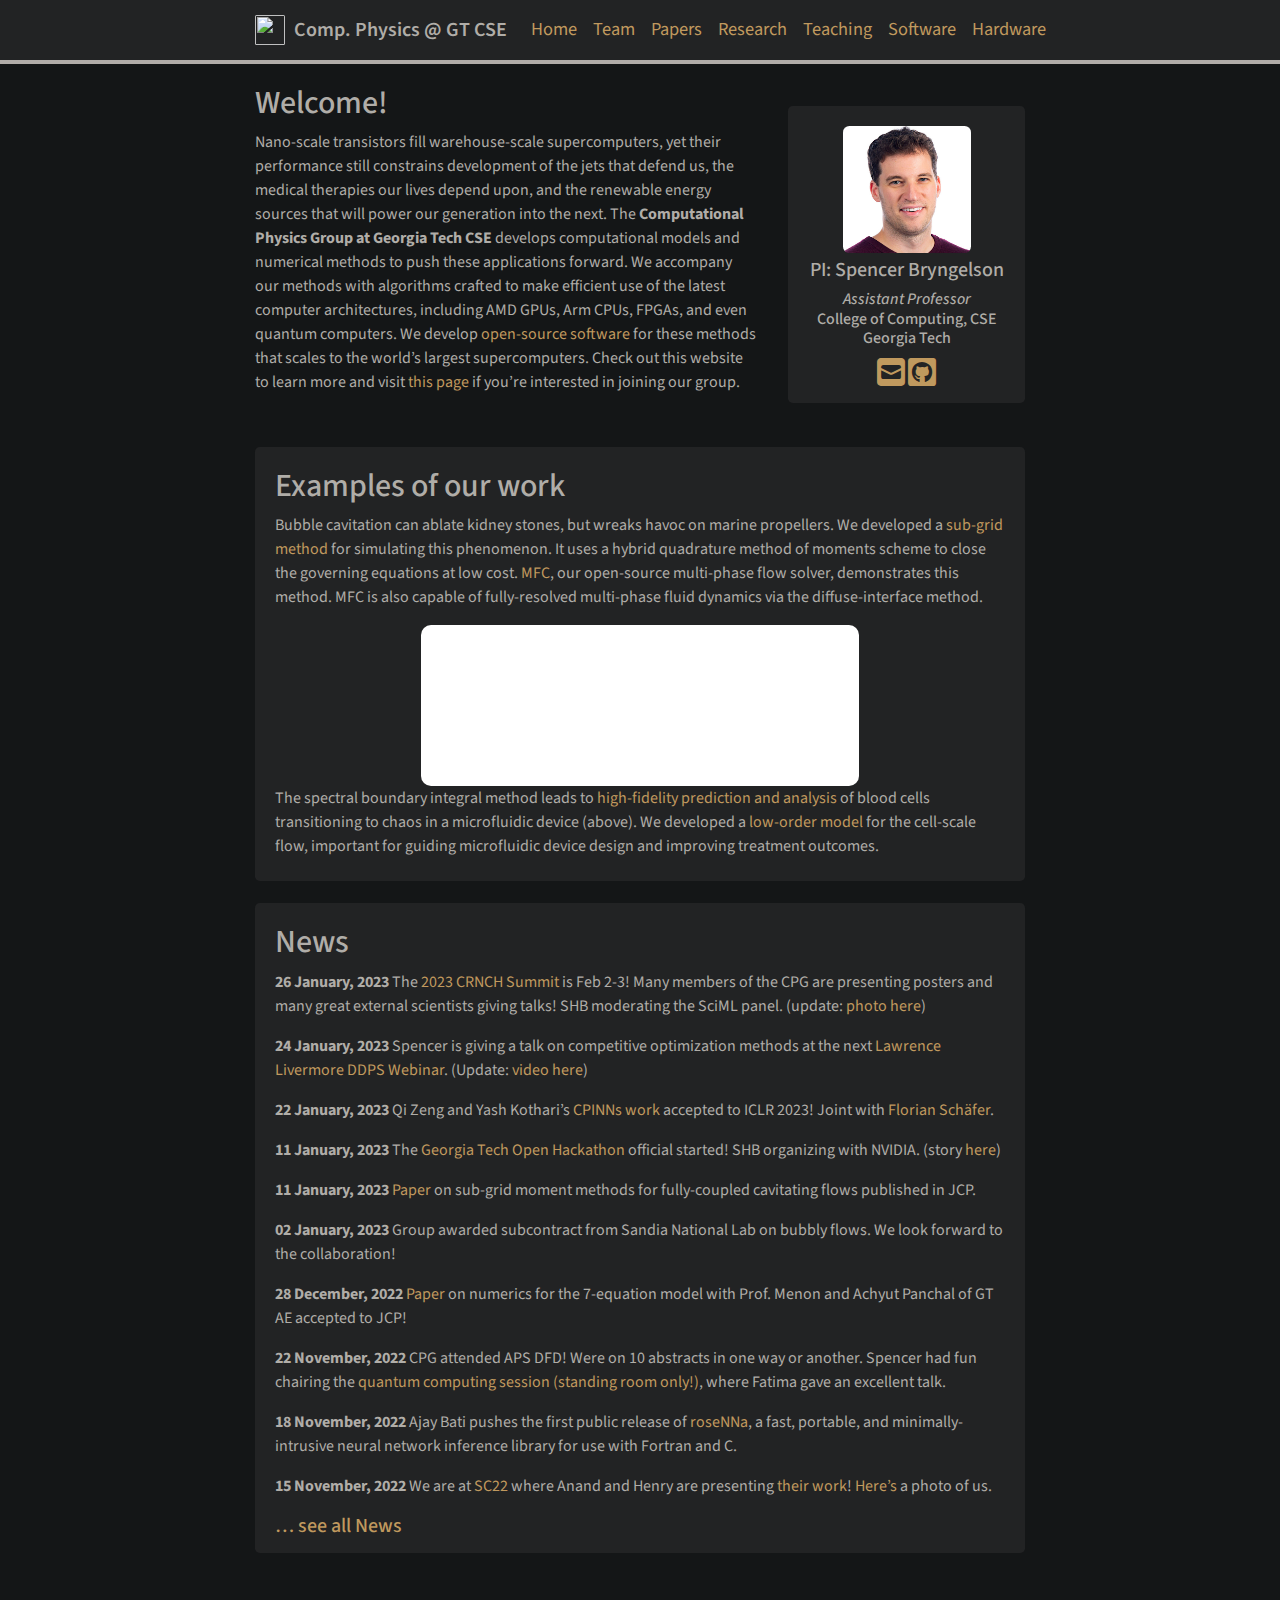
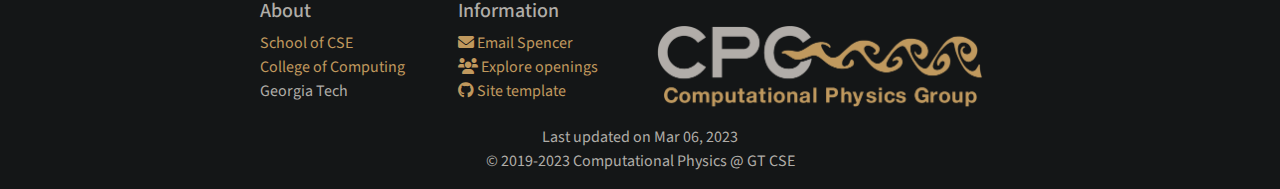
==== index.html @ 9ec06673 "Site updated at 2023-03-06 13:08:43 UTC" ====
<!DOCTYPE html>
<html>

  <head>
  <meta charset="utf-8">
  <meta http-equiv="X-UA-Compatible" content="IE=edge">
  <meta name="viewport" content="width=device-width, initial-scale=1">

  <title>Home - Comp. Physics @ GT CSE</title>
  <meta name="description" content="Compuational Physics Group at Georgia Tech CSE">
  <link rel="stylesheet" href="/assets/main.css">
  <link rel="canonical" href="/">
  <link rel="shortcut icon" type ="image/x-icon" href="/favicon.ico">
  <!-- <link rel="stylesheet" href="https://maxcdn.bootstrapcdn.com/font-awesome/4.2.0/css/font-awesome.min.css"> -->
  <!-- <link rel="stylesheet" href="https://cdn.jsdelivr.net/npm/@fortawesome/fontawesome-free@5.15.4/css/fontawesome.min.css"> -->
  <!-- <link href="https://cdnjs.cloudflare.com/ajax/libs/font-awesome/5.13.0/css/all.min.css" rel="stylesheet"> -->
  <link href="https://cdnjs.cloudflare.com/ajax/libs/font-awesome/6.0.0/css/all.min.css" rel="stylesheet">
  <!-- <link rel="stylesheet" href="https://cdn.rawgit.com/jpswalsh/academicons/master/css/academicons.min.css"> -->
  <link rel="stylesheet" href="https://cdn.jsdelivr.net/gh/jpswalsh/academicons@1/css/academicons.min.css">


  <link rel="preconnect" href="https://player.vimeo.com">
  <link rel="preconnect" href="https://i.vimeocdn.com">
  <link rel="preconnect" href="https://f.vimeocdn.com">



<!-- Google Analytics (original) -->
<script>
  (function(i,s,o,g,r,a,m){i['GoogleAnalyticsObject']=r;i[r]=i[r]||function(){
  (i[r].q=i[r].q||[]).push(arguments)},i[r].l=1*new Date();a=s.createElement(o),
  m=s.getElementsByTagName(o)[0];a.async=1;a.src=g;m.parentNode.insertBefore(a,m)
  })(window,document,'script','https://www.google-analytics.com/analytics.js','ga');

  ga('create', 'UA-167467135-1', 'auto');
  ga('send', 'pageview');

</script>

<!-- Global site tag (gtag.js) - Google Analytics 4 -->
<script async src="https://www.googletagmanager.com/gtag/js?id=G-BKG8WP924R"></script>
<script>
  window.dataLayer = window.dataLayer || [];
  function gtag(){dataLayer.push(arguments);}
  gtag('js', new Date());

  gtag('config', 'G-BKG8WP924R');
</script>

<!-- Google Tag Manager -->
<script>(function(w,d,s,l,i){w[l]=w[l]||[];w[l].push({'gtm.start':
new Date().getTime(),event:'gtm.js'});var f=d.getElementsByTagName(s)[0],
j=d.createElement(s),dl=l!='dataLayer'?'&l='+l:'';j.async=true;j.src=
'https://www.googletagmanager.com/gtm.js?id='+i+dl;f.parentNode.insertBefore(j,f);
    })(window,document,'script','dataLayer','GTM-5KBZDTG');</script>
<!-- End Google Tag Manager -->



<!-- Begin Jekyll SEO tag v2.8.0 -->
<title>Home | Comp. Physics @ GT CSE</title>
<meta name="generator" content="Jekyll v4.3.1" />
<meta property="og:title" content="Home" />
<meta property="og:locale" content="en_US" />
<meta name="description" content="Compuational Physics Group at Georgia Tech CSE" />
<meta property="og:description" content="Compuational Physics Group at Georgia Tech CSE" />
<link rel="canonical" href="/" />
<meta property="og:url" content="/" />
<meta property="og:site_name" content="Comp. Physics @ GT CSE" />
<meta property="og:type" content="website" />
<meta name="twitter:card" content="summary" />
<meta property="twitter:title" content="Home" />
<script type="application/ld+json">
{"@context":"https://schema.org","@type":"WebSite","description":"Compuational Physics Group at Georgia Tech CSE","headline":"Home","name":"Comp. Physics @ GT CSE","url":"/"}</script>
<!-- End Jekyll SEO tag -->



</head>


  <body>

    <!-- Google Tag Manager (noscript) -->
<noscript><iframe src="https://www.googletagmanager.com/ns.html?id=GTM-5KBZDTG"
height="0" width="0" style="display:none;visibility:hidden"></iframe></noscript>
<!-- End Google Tag Manager (noscript) -->

<nav class="navbar sticky-top navbar-expand-md navbar-dark bg-dark justify-content-center">
    <div class="container-fluid">
    <a class="navbar-brand" href="/">
        <img src="/favicon.ico" width="30" height="30" style="margin-right:5px" class="d-inline-block align-top" alt="">
        Comp. Physics @ GT CSE
    </a>
    <button class="navbar-toggler" type="button" data-bs-toggle="collapse" data-bs-target="#navbarSupportedContent" aria-controls="navbarSupportedContent" aria-expanded="false" aria-label="Toggle navigation">
        <span class="navbar-toggler-icon"></span>
    </button>
    <div class="collapse navbar-collapse" id="navbarSupportedContent">
        <ul class="navbar-nav mr-auto">
            <li class="nav-item dropdown">
                <li class="nav-item">
                  <a class="nav-link" href="/">Home</a>
                </li> 
                
                    <li class="nav-item">
                        <a class="nav-link" href="/team">Team</a>
                    </li> 
                
                    <li class="nav-item">
                        <a class="nav-link" href="/papers">Papers</a>
                    </li> 
                
                    <li class="nav-item">
                        <a class="nav-link" href="/research">Research</a>
                    </li> 
                
                    <li class="nav-item">
                        <a class="nav-link" href="/teaching">Teaching</a>
                    </li> 
                
                    <li class="nav-item">
                        <a class="nav-link" href="/software">Software</a>
                    </li> 
                
                    <li class="nav-item">
                        <a class="nav-link" href="/hardware">Hardware</a>
                    </li> 
                
                <!-- <a class="nav-link" href="/GSCS22">GSCS22</a> -->
            </li>
        </ul>
    </div>
    </div>
</nav>


    <div class="container-fluid">
      <div class="row">
        <div id="homeid" class="col-sm-8 col-xs-12">
  <h2 id="welcome">Welcome!</h2>
  <p>Nano-scale transistors fill warehouse-scale supercomputers, yet their performance still constrains development of the jets that defend us, the medical therapies our lives depend upon, and the renewable energy sources that will power our generation into the next.
The <strong>Computational Physics Group at Georgia Tech CSE</strong> develops computational models and numerical methods to push these applications forward.
We accompany our methods with algorithms crafted to make efficient use of the latest computer architectures, including AMD GPUs, Arm CPUs, FPGAs, and even quantum computers.
We develop <a href="/software/" target="_blank">open-source software</a> for these methods that scales to the world’s largest supercomputers. 
Check out this website to learn more and visit <a href="/vacancies.html">this page</a> if you’re interested in joining our group.</p>
</div>
<div id="newsid" class="col-sm-4 col-xs-12">
  <div>

    <div class="jumbotron">
      <center>
	 <a href="/team"><img src="/images/teampic/spencer.jpeg" width="65%" style="block:inline; margin-left:auto; margin-right:auto; margin-bottom:5px;" /></a>
   <h5>PI: Spencer Bryngelson</h5>
   <h6><i>Assistant Professor</i><br /> College of Computing, CSE <br />Georgia Tech</h6>
   <div style="margin-bottom:5px">
   <a href="https://cse.gatech.edu/people/spencer-bryngelson" target="_blank"><i class="ai ai-archive-square ai-2x"></i></a> 
   <a href="mailto:shb@gatech.edu" target="_blank"><i class="fa fa-envelope-square fa-2x"></i></a> 
    <a href="/cv/cv.pdf" target="_blank"><i class="ai ai-cv-square ai-2x"></i></a> 
    <a href="https://scholar.google.com/citations?user=dM-nHdMAAAAJ&amp;hl=en" target="_blank"><i class="ai ai-google-scholar-square ai-2x"></i></a> 
    <a href="https://github.com/comp-physics" target="_blank"><i class="fab fa-github-square fa-2x"></i></a> 
    <a href="https://www.researchgate.net/profile/Spencer_Bryngelson" target="_blank"><i class="ai ai-researchgate-square ai-2x"></i></a> 
  </div>
  </center>
    </div>

  </div>
</div>
<div class="col-sm-12">
  <div class="jumbotron">
    <h2>Examples of our work</h2>

    <p>Bubble cavitation can ablate kidney stones, but wreaks havoc on marine propellers.
We developed a <a href="/papers/charalampopoulos-RSA-21.pdf" target="_blank">sub-grid method</a> for simulating this phenomenon.
It uses a hybrid quadrature method of moments scheme to close the governing equations at low cost.
<a href="https://mflowcode.github.io/" target="_blank">MFC</a>, our open-source multi-phase flow solver, demonstrates this method.
MFC is also capable of fully-resolved multi-phase fluid dynamics via the diffuse-interface method.</p>

    <div style="padding:2px;background:#fff;webkit-border-radius:10px;-moz-border-radius:10px;border-radius:10px;width:60%;margin:0 auto;overflow:hidden;">
      <iframe src="https://player.vimeo.com/video/455688517?autoplay=1&amp;loop=1&amp;autopause=0&amp;muted=1&amp;quality=360p&amp;background=1" frameborder="0" width="100%" allow="autoplay"></iframe>
    </div>

    <p>The spectral boundary integral method leads to <a href="/papers/bryngelson-PRF-18.pdf" target="_blank">high-fidelity prediction and analysis</a> of blood cells transitioning to chaos in a microfluidic device (above).
We developed a <a href="/papers/bryngelson-PRE-19.pdf" target="_blank">low-order model</a> for the cell-scale flow, important for guiding microfluidic device design and improving treatment outcomes.</p>
  </div>
  <div class="jumbotron">
    <h2>News</h2>

    <p><b>26 January, 2023</b>
    The <a href="https://crnch.gatech.edu/content/crnch-summit" target="_blank">2023 CRNCH Summit</a> is Feb 2-3! Many members of the CPG are presenting posters and many great external scientists giving talks! SHB moderating the SciML panel. (update: <a href="https://comp-physics.group/images/conferences/crnch23.jpg" target="_blank">photo here</a>)</p>

    <p><b>24 January, 2023</b>
    Spencer is giving a talk on competitive optimization methods at the next <a href="https://www.librom.net/ddps.html" target="_blank">Lawrence Livermore DDPS Webinar</a>. (Update: <a href="https://www.youtube.com/watch?v=zm-iF1FtkLE" target="_blank">video here</a>)</p>

    <p><b>22 January, 2023</b>
    Qi Zeng and Yash Kothari’s <a href="https://arxiv.org/abs/2204.11144" target="_blank">CPINNs work</a> accepted to ICLR 2023! Joint with <a href="https://f-t-s.github.io/" target="_blank">Florian Schäfer</a>.</p>

    <p><b>11 January, 2023</b>
    The <a href="https://www.openhackathons.org/s/siteevent/a0C5e000005V6AoEAK/se000150" target="_blank">Georgia Tech Open Hackathon</a> official started! SHB organizing with NVIDIA. (story <a href="https://www.cc.gatech.edu/news/researchers-optimize-hpc-software-interdisciplinary-hackathon" target="_blank">here</a>)</p>

    <p><b>11 January, 2023</b>
    <a href="http://doi.org/10.1016/j.jcp.2023.111917" target="_blank">Paper</a> on sub-grid moment methods for fully-coupled cavitating flows published in JCP.</p>

    <p><b>02 January, 2023</b>
    Group awarded subcontract from Sandia National Lab on bubbly flows. We look forward to the collaboration!</p>

    <p><b>28 December, 2022</b>
    <a href="http://dx.doi.org/10.1016/j.jcp.2022.111870" target="_blank">Paper</a> on numerics for the 7-equation model with Prof. Menon and Achyut Panchal of GT AE accepted to JCP!</p>

    <p><b>22 November, 2022</b>
    CPG attended APS DFD! Were on 10 abstracts in one way or another. Spencer had fun chairing the <a href="https://comp-physics.group/images/conferences/apsdfd22/qc-session.jpg" target="_blank">quantum computing session (standing room only!)</a>, where Fatima gave an excellent talk.</p>

    <p><b>18 November, 2022</b>
    Ajay Bati pushes the first public release of <a href="https://github.com/comp-physics/roseNNa" target="_blank">roseNNa</a>, a fast, portable, and minimally-intrusive neural network inference library for use with Fortran and C.</p>

    <p><b>15 November, 2022</b>
    We are at <a href="https://sc22.supercomputing.org/" target="_blank">SC22</a> where Anand and Henry are presenting <a href="https://sc22.supercomputing.org/presentation/?id=rpost122&amp;sess=sess273" target="_blank">their work</a>! <a href="https://comp-physics.group/images/conferences/sc22.jpg" target="_blank">Here’s</a> a photo of us.</p>

    <h5><a href="/allnews.html">… see all News</a></h5>
  </div>
</div>

      </div>
    </div>

    <br/>
<section id="footer">
<div class="container-footer">
  <div class="panel-footer">
	  <div class="row">
		<div class="col-sm-3">
		    <h5>About</h5>	
            <p><a href="https://cse.gatech.edu/" target="_blank">School of CSE</a><br/> <a href="https://cc.gatech.edu/" target="_blank">College of Computing</a><br/> Georgia Tech
</p>
		</div>

		<div class="col-sm-3">
		    <h5>Information</h5>	
            <p><a href="mailto:shb@gatech.edu" target="_blank"><i class="fa fa-envelope fa-1x"></i> Email Spencer</a> <br/> <a href="/vacancies.html"><i class="fa fa-users fa-1x"></i> Explore openings</a> <br/> <a href="https://github.com/sbryngelson/academic-website-template"><i class="fab fa-github fa-1x"></i> Site template</a> 
</p>
		</div>

		<div class="col-sm-6">
<!-- <h5>Coordinates</h5> -->	
            <p><br/> <img src='/images/logopic/logo3.png' width=90% title='This logo was designed by Sydney Bryngelson!'>
</p>
		</div>
	  </div>

      <center><p>Last updated on Mar 06, 2023</br>
      &copy 2019-2023 Computational Physics @ GT CSE</p></center>
	</div>
  </div>
</div>

<script src="/assets/javascript/bootstrap/jquery.min.js"></script>
<!-- <script src="/assets/javascript/popper/dist/umd/popper.min.js"></script> -->
<script src="/assets/javascript/bootstrap/bootstrap.bundle.min.js"></script>
<!-- <script src="/assets/javascript/shb.js"></script> -->



  </body>

</html>
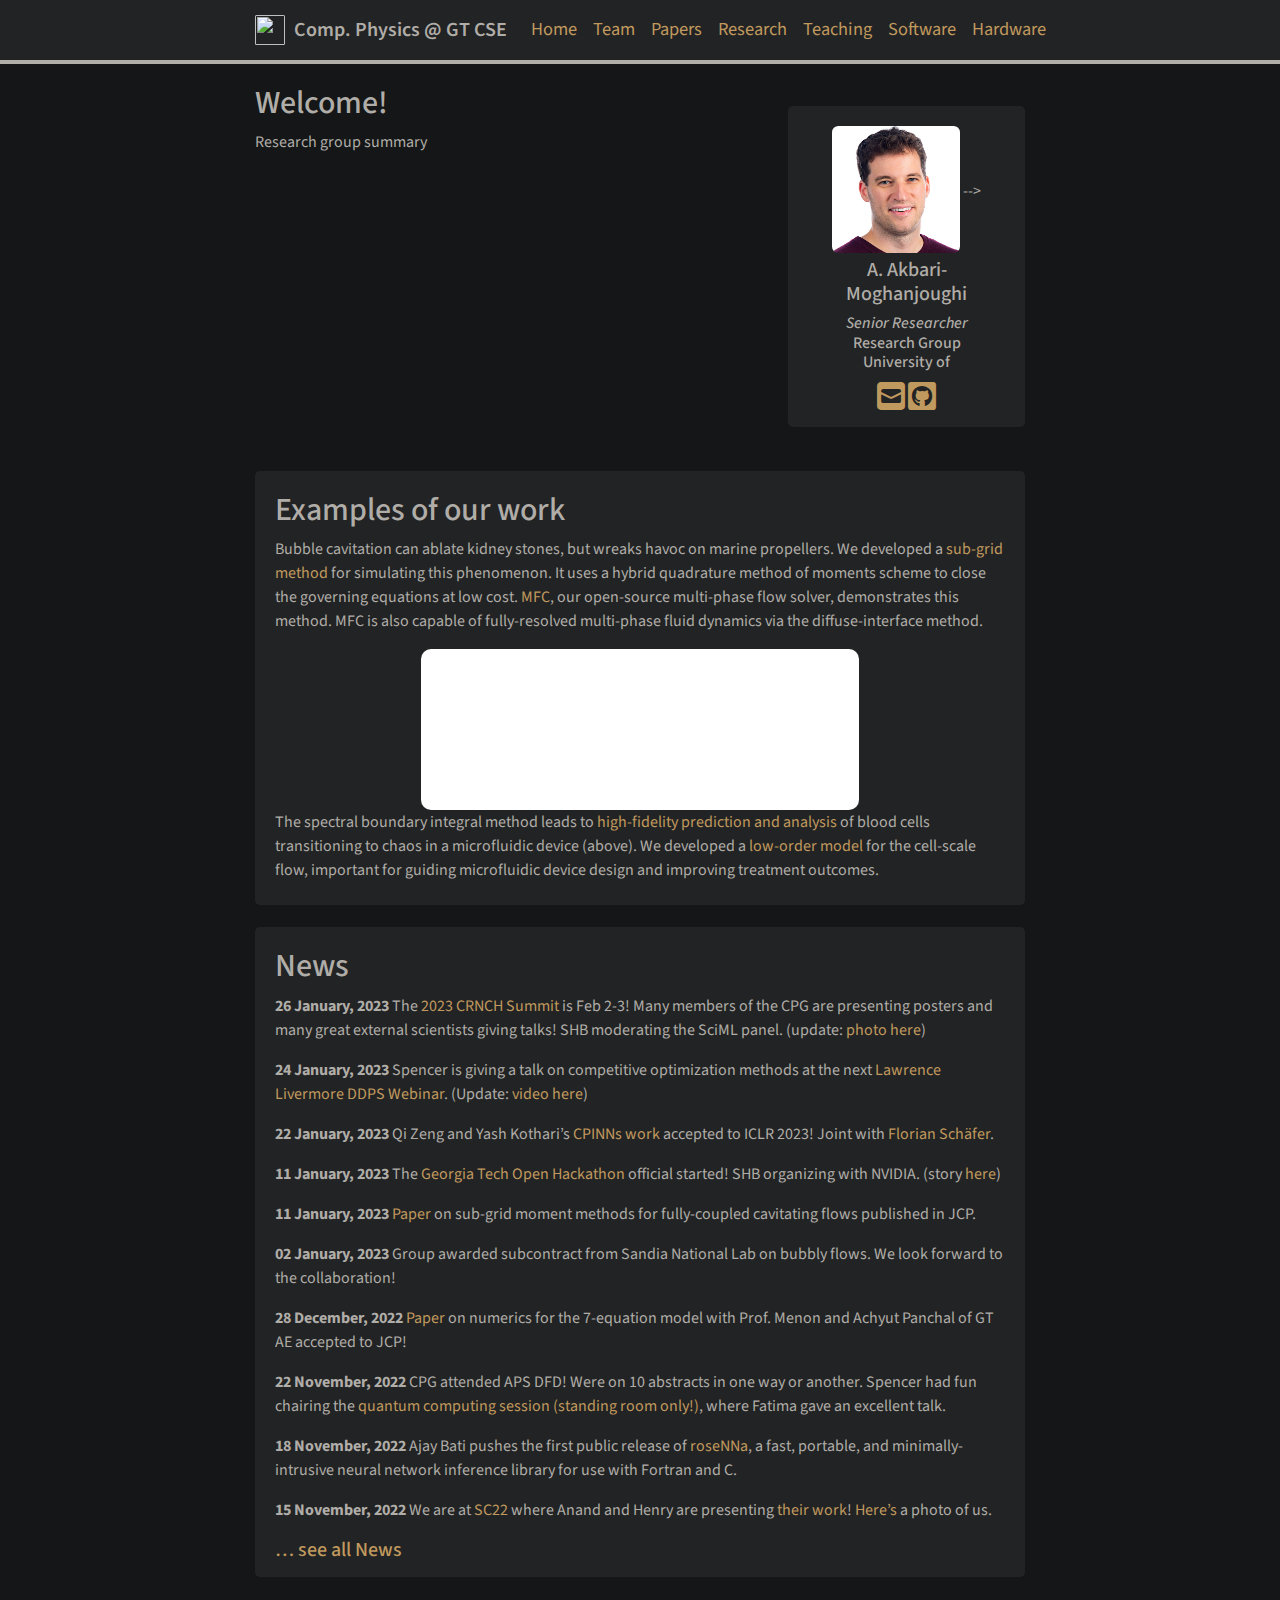
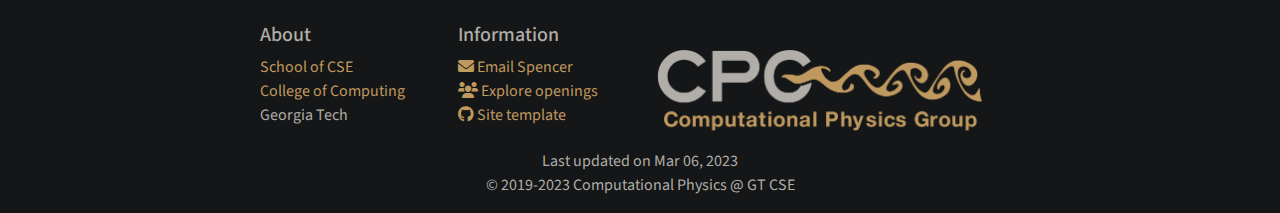
==== commit e7dd3f71: "Update index.html" ====
--- a/index.html
+++ b/index.html
@@ -6,8 +6,8 @@
   <meta http-equiv="X-UA-Compatible" content="IE=edge">
   <meta name="viewport" content="width=device-width, initial-scale=1">
 
-  <title>Home - Comp. Physics @ GT CSE</title>
-  <meta name="description" content="Compuational Physics Group at Georgia Tech CSE">
+  <title>Home - A. Akbari-Moghanjoughi</title>
+  <meta name="description" content="Personal Academic Website">
   <link rel="stylesheet" href="/assets/main.css">
   <link rel="canonical" href="/">
   <link rel="shortcut icon" type ="image/x-icon" href="/favicon.ico">
@@ -138,20 +138,16 @@
       <div class="row">
         <div id="homeid" class="col-sm-8 col-xs-12">
   <h2 id="welcome">Welcome!</h2>
-  <p>Nano-scale transistors fill warehouse-scale supercomputers, yet their performance still constrains development of the jets that defend us, the medical therapies our lives depend upon, and the renewable energy sources that will power our generation into the next.
-The <strong>Computational Physics Group at Georgia Tech CSE</strong> develops computational models and numerical methods to push these applications forward.
-We accompany our methods with algorithms crafted to make efficient use of the latest computer architectures, including AMD GPUs, Arm CPUs, FPGAs, and even quantum computers.
-We develop <a href="/software/" target="_blank">open-source software</a> for these methods that scales to the world’s largest supercomputers. 
-Check out this website to learn more and visit <a href="/vacancies.html">this page</a> if you’re interested in joining our group.</p>
+  <p>Research group summary </p>
 </div>
 <div id="newsid" class="col-sm-4 col-xs-12">
   <div>
 
     <div class="jumbotron">
       <center>
-	 <a href="/team"><img src="/images/teampic/spencer.jpeg" width="65%" style="block:inline; margin-left:auto; margin-right:auto; margin-bottom:5px;" /></a>
-   <h5>PI: Spencer Bryngelson</h5>
-   <h6><i>Assistant Professor</i><br /> College of Computing, CSE <br />Georgia Tech</h6>
+	 <! -- <a href="/team"><img src="/images/teampic/spencer.jpeg" width="65%" style="block:inline; margin-left:auto; margin-right:auto; margin-bottom:5px;" /></a> -->
+   <h5>A. Akbari-Moghanjoughi</h5>
+   <h6><i>Senior Researcher</i><br /> Research Group <br /> University of</h6>
    <div style="margin-bottom:5px">
    <a href="https://cse.gatech.edu/people/spencer-bryngelson" target="_blank"><i class="ai ai-archive-square ai-2x"></i></a> 
    <a href="mailto:shb@gatech.edu" target="_blank"><i class="fa fa-envelope-square fa-2x"></i></a> 
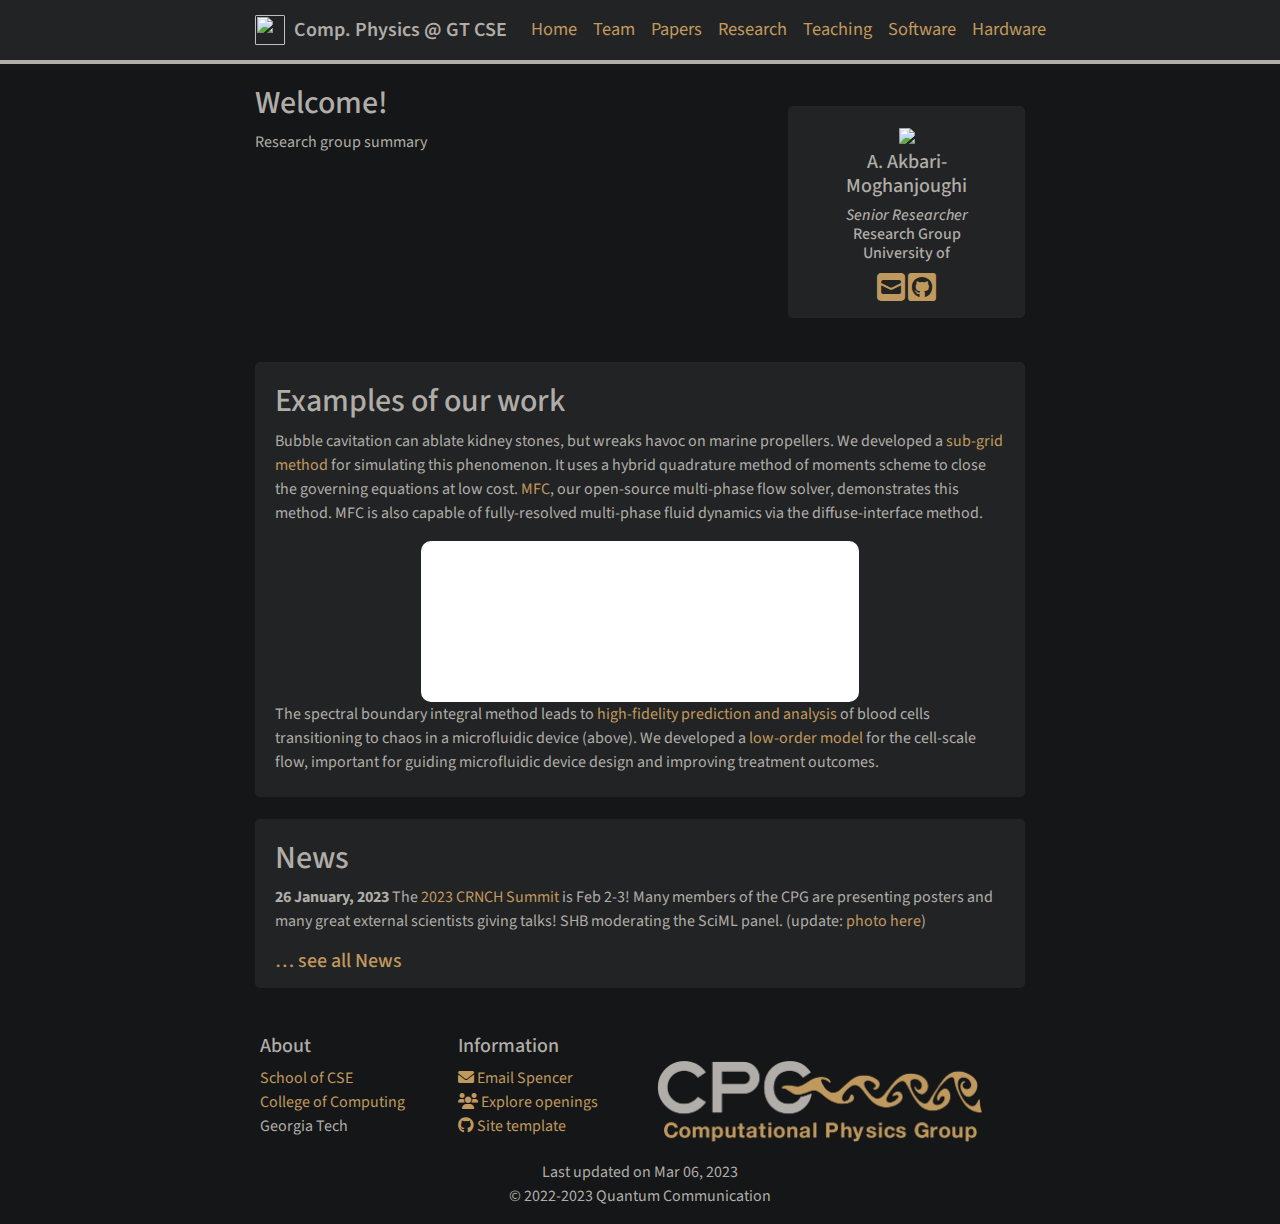
==== commit bd3393c1: "Update index.html" ====
--- a/index.html
+++ b/index.html
@@ -71,7 +71,7 @@
 <meta name="twitter:card" content="summary" />
 <meta property="twitter:title" content="Home" />
 <script type="application/ld+json">
-{"@context":"https://schema.org","@type":"WebSite","description":"Compuational Physics Group at Georgia Tech CSE","headline":"Home","name":"Comp. Physics @ GT CSE","url":"/"}</script>
+{"@context":"https://schema.org","@type":"WebSite","description":"Quantum Communication Research Group","headline":"Home","name":"A. Akbari-Moghanjoughi","url":"/"}</script>
 <!-- End Jekyll SEO tag -->
 
 
@@ -145,16 +145,16 @@
 
     <div class="jumbotron">
       <center>
-	 <! -- <a href="/team"><img src="/images/teampic/spencer.jpeg" width="65%" style="block:inline; margin-left:auto; margin-right:auto; margin-bottom:5px;" /></a> -->
+	<a href="/team"><img src="/images/teampic/spenceer.jpeg" width="65%" style="block:inline; margin-left:auto; margin-right:auto; margin-bottom:5px;" /></a>
    <h5>A. Akbari-Moghanjoughi</h5>
    <h6><i>Senior Researcher</i><br /> Research Group <br /> University of</h6>
    <div style="margin-bottom:5px">
-   <a href="https://cse.gatech.edu/people/spencer-bryngelson" target="_blank"><i class="ai ai-archive-square ai-2x"></i></a> 
-   <a href="mailto:shb@gatech.edu" target="_blank"><i class="fa fa-envelope-square fa-2x"></i></a> 
+   <a href="https://ayoubakbari.github.io" target="_blank"><i class="ai ai-archive-square ai-2x"></i></a> 
+   <a href="mailto:ayyoubakbari@ieee.org" target="_blank"><i class="fa fa-envelope-square fa-2x"></i></a> 
     <a href="/cv/cv.pdf" target="_blank"><i class="ai ai-cv-square ai-2x"></i></a> 
-    <a href="https://scholar.google.com/citations?user=dM-nHdMAAAAJ&amp;hl=en" target="_blank"><i class="ai ai-google-scholar-square ai-2x"></i></a> 
-    <a href="https://github.com/comp-physics" target="_blank"><i class="fab fa-github-square fa-2x"></i></a> 
-    <a href="https://www.researchgate.net/profile/Spencer_Bryngelson" target="_blank"><i class="ai ai-researchgate-square ai-2x"></i></a> 
+    <a href="https://scholar.google.com/citations?user=FzW-DmcAAAAJ&hl=en" target="_blank"><i class="ai ai-google-scholar-square ai-2x"></i></a> 
+    <a href="https://github.com/ayyoubakbari" target="_blank"><i class="fab fa-github-square fa-2x"></i></a> 
+    <a href="https://www.researchgate.net/profile/A-Akbari-Moghanjoughi" target="_blank"><i class="ai ai-researchgate-square ai-2x"></i></a> 
   </div>
   </center>
     </div>
@@ -184,32 +184,6 @@
     <p><b>26 January, 2023</b>
     The <a href="https://crnch.gatech.edu/content/crnch-summit" target="_blank">2023 CRNCH Summit</a> is Feb 2-3! Many members of the CPG are presenting posters and many great external scientists giving talks! SHB moderating the SciML panel. (update: <a href="https://comp-physics.group/images/conferences/crnch23.jpg" target="_blank">photo here</a>)</p>
 
-    <p><b>24 January, 2023</b>
-    Spencer is giving a talk on competitive optimization methods at the next <a href="https://www.librom.net/ddps.html" target="_blank">Lawrence Livermore DDPS Webinar</a>. (Update: <a href="https://www.youtube.com/watch?v=zm-iF1FtkLE" target="_blank">video here</a>)</p>
-
-    <p><b>22 January, 2023</b>
-    Qi Zeng and Yash Kothari’s <a href="https://arxiv.org/abs/2204.11144" target="_blank">CPINNs work</a> accepted to ICLR 2023! Joint with <a href="https://f-t-s.github.io/" target="_blank">Florian Schäfer</a>.</p>
-
-    <p><b>11 January, 2023</b>
-    The <a href="https://www.openhackathons.org/s/siteevent/a0C5e000005V6AoEAK/se000150" target="_blank">Georgia Tech Open Hackathon</a> official started! SHB organizing with NVIDIA. (story <a href="https://www.cc.gatech.edu/news/researchers-optimize-hpc-software-interdisciplinary-hackathon" target="_blank">here</a>)</p>
-
-    <p><b>11 January, 2023</b>
-    <a href="http://doi.org/10.1016/j.jcp.2023.111917" target="_blank">Paper</a> on sub-grid moment methods for fully-coupled cavitating flows published in JCP.</p>
-
-    <p><b>02 January, 2023</b>
-    Group awarded subcontract from Sandia National Lab on bubbly flows. We look forward to the collaboration!</p>
-
-    <p><b>28 December, 2022</b>
-    <a href="http://dx.doi.org/10.1016/j.jcp.2022.111870" target="_blank">Paper</a> on numerics for the 7-equation model with Prof. Menon and Achyut Panchal of GT AE accepted to JCP!</p>
-
-    <p><b>22 November, 2022</b>
-    CPG attended APS DFD! Were on 10 abstracts in one way or another. Spencer had fun chairing the <a href="https://comp-physics.group/images/conferences/apsdfd22/qc-session.jpg" target="_blank">quantum computing session (standing room only!)</a>, where Fatima gave an excellent talk.</p>
-
-    <p><b>18 November, 2022</b>
-    Ajay Bati pushes the first public release of <a href="https://github.com/comp-physics/roseNNa" target="_blank">roseNNa</a>, a fast, portable, and minimally-intrusive neural network inference library for use with Fortran and C.</p>
-
-    <p><b>15 November, 2022</b>
-    We are at <a href="https://sc22.supercomputing.org/" target="_blank">SC22</a> where Anand and Henry are presenting <a href="https://sc22.supercomputing.org/presentation/?id=rpost122&amp;sess=sess273" target="_blank">their work</a>! <a href="https://comp-physics.group/images/conferences/sc22.jpg" target="_blank">Here’s</a> a photo of us.</p>
 
     <h5><a href="/allnews.html">… see all News</a></h5>
   </div>
@@ -243,7 +217,7 @@
 	  </div>
 
       <center><p>Last updated on Mar 06, 2023</br>
-      &copy 2019-2023 Computational Physics @ GT CSE</p></center>
+      &copy 2022-2023 Quantum Communication</p></center>
 	</div>
   </div>
 </div>
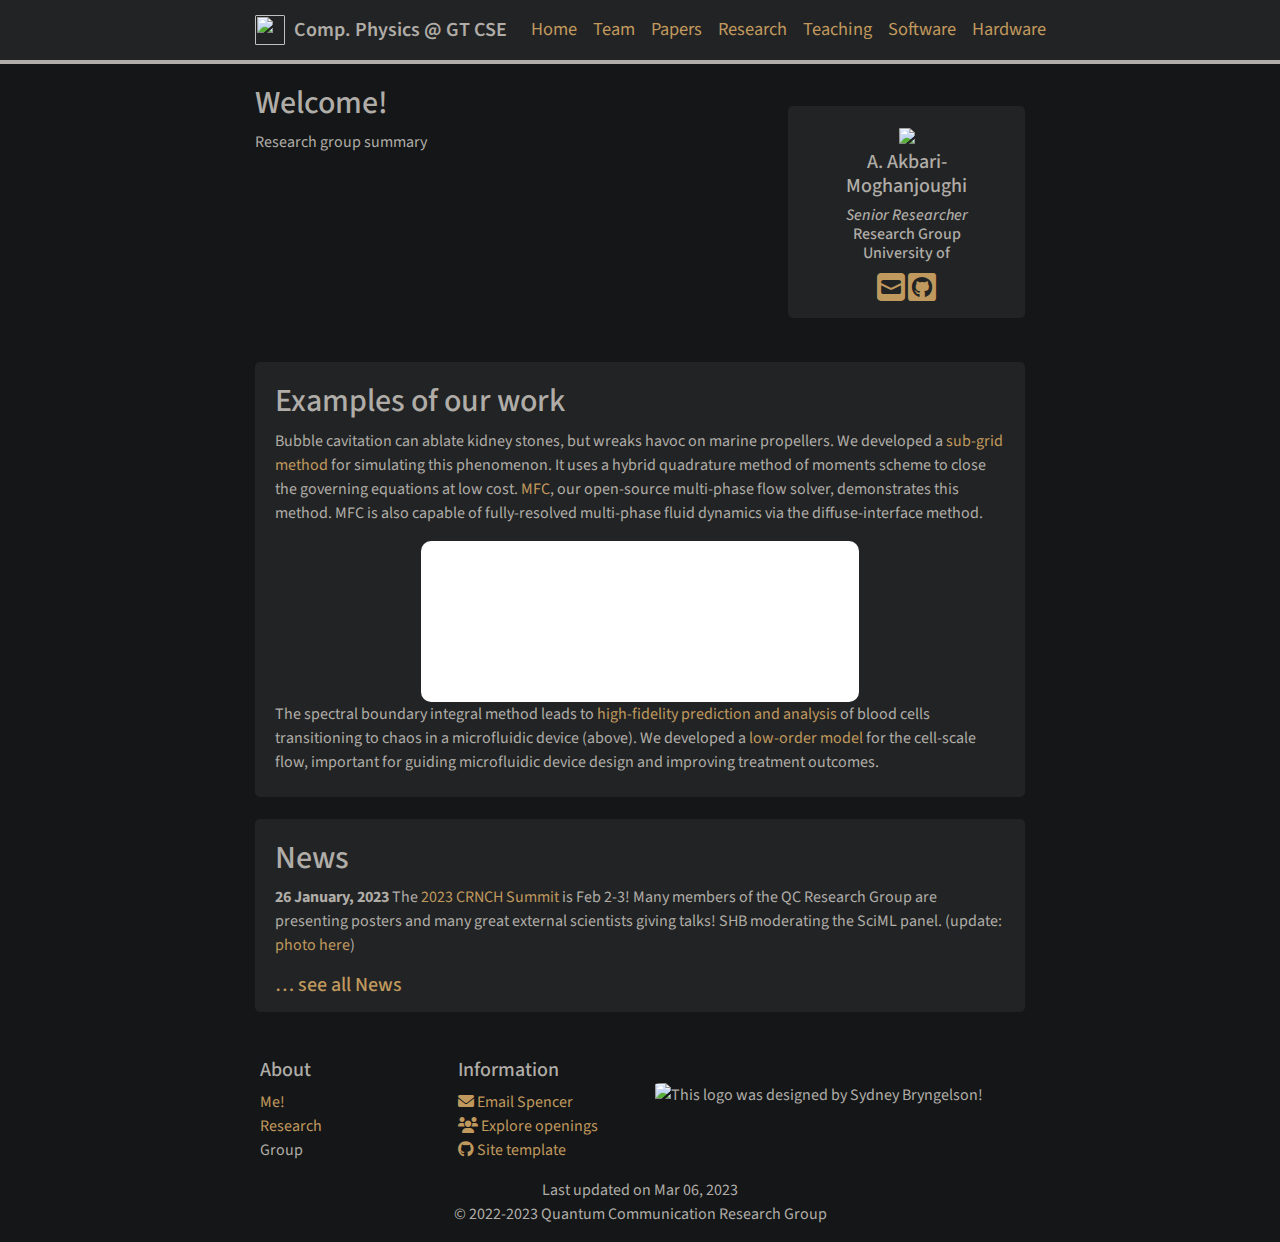
==== commit dc470c30: "Update index.html" ====
--- a/index.html
+++ b/index.html
@@ -153,7 +153,7 @@
    <a href="mailto:ayyoubakbari@ieee.org" target="_blank"><i class="fa fa-envelope-square fa-2x"></i></a> 
     <a href="/cv/cv.pdf" target="_blank"><i class="ai ai-cv-square ai-2x"></i></a> 
     <a href="https://scholar.google.com/citations?user=FzW-DmcAAAAJ&hl=en" target="_blank"><i class="ai ai-google-scholar-square ai-2x"></i></a> 
-    <a href="https://github.com/ayyoubakbari" target="_blank"><i class="fab fa-github-square fa-2x"></i></a> 
+    <a href="https://github.com/ayoubakbari" target="_blank"><i class="fab fa-github-square fa-2x"></i></a> 
     <a href="https://www.researchgate.net/profile/A-Akbari-Moghanjoughi" target="_blank"><i class="ai ai-researchgate-square ai-2x"></i></a> 
   </div>
   </center>
@@ -182,7 +182,7 @@
     <h2>News</h2>
 
     <p><b>26 January, 2023</b>
-    The <a href="https://crnch.gatech.edu/content/crnch-summit" target="_blank">2023 CRNCH Summit</a> is Feb 2-3! Many members of the CPG are presenting posters and many great external scientists giving talks! SHB moderating the SciML panel. (update: <a href="https://comp-physics.group/images/conferences/crnch23.jpg" target="_blank">photo here</a>)</p>
+    The <a href="https://crnch.gateech.edu/content/crnch-summit" target="_blank">2023 CRNCH Summit</a> is Feb 2-3! Many members of the QC Research Group are presenting posters and many great external scientists giving talks! SHB moderating the SciML panel. (update: <a href="https://comp-physics.group/images/conferences/crnch23.jpg" target="_blank">photo here</a>)</p>
 
 
     <h5><a href="/allnews.html">… see all News</a></h5>
@@ -199,25 +199,25 @@
 	  <div class="row">
 		<div class="col-sm-3">
 		    <h5>About</h5>	
-            <p><a href="https://cse.gatech.edu/" target="_blank">School of CSE</a><br/> <a href="https://cc.gatech.edu/" target="_blank">College of Computing</a><br/> Georgia Tech
+            <p><a href="https://ayoubakbari.github.io/" target="_blank">Me!</a><br/> <a href="hhttps://ayoubakbari.github.io/" target="_blank">Research</a><br/>Group
 </p>
 		</div>
 
 		<div class="col-sm-3">
 		    <h5>Information</h5>	
-            <p><a href="mailto:shb@gatech.edu" target="_blank"><i class="fa fa-envelope fa-1x"></i> Email Spencer</a> <br/> <a href="/vacancies.html"><i class="fa fa-users fa-1x"></i> Explore openings</a> <br/> <a href="https://github.com/sbryngelson/academic-website-template"><i class="fab fa-github fa-1x"></i> Site template</a> 
+            <p><a href="mailto:ayyoubakbari@ieee.org" target="_blank"><i class="fa fa-envelope fa-1x"></i> Email Spencer</a> <br/> <a href="/vacancies.html"><i class="fa fa-users fa-1x"></i> Explore openings</a> <br/> <a href="https://github.com/sbryngelson/academic-website-template"><i class="fab fa-github fa-1x"></i> Site template</a> 
 </p>
 		</div>
 
 		<div class="col-sm-6">
 <!-- <h5>Coordinates</h5> -->	
-            <p><br/> <img src='/images/logopic/logo3.png' width=90% title='This logo was designed by Sydney Bryngelson!'>
+            <p><br/> <img src='/images/logopic/logo03.png' width=90% title='This logo was designed by Sydney Bryngelson!'>
 </p>
 		</div>
 	  </div>
 
       <center><p>Last updated on Mar 06, 2023</br>
-      &copy 2022-2023 Quantum Communication</p></center>
+      &copy 2022-2023 Quantum Communication Research Group</p></center>
 	</div>
   </div>
 </div>
